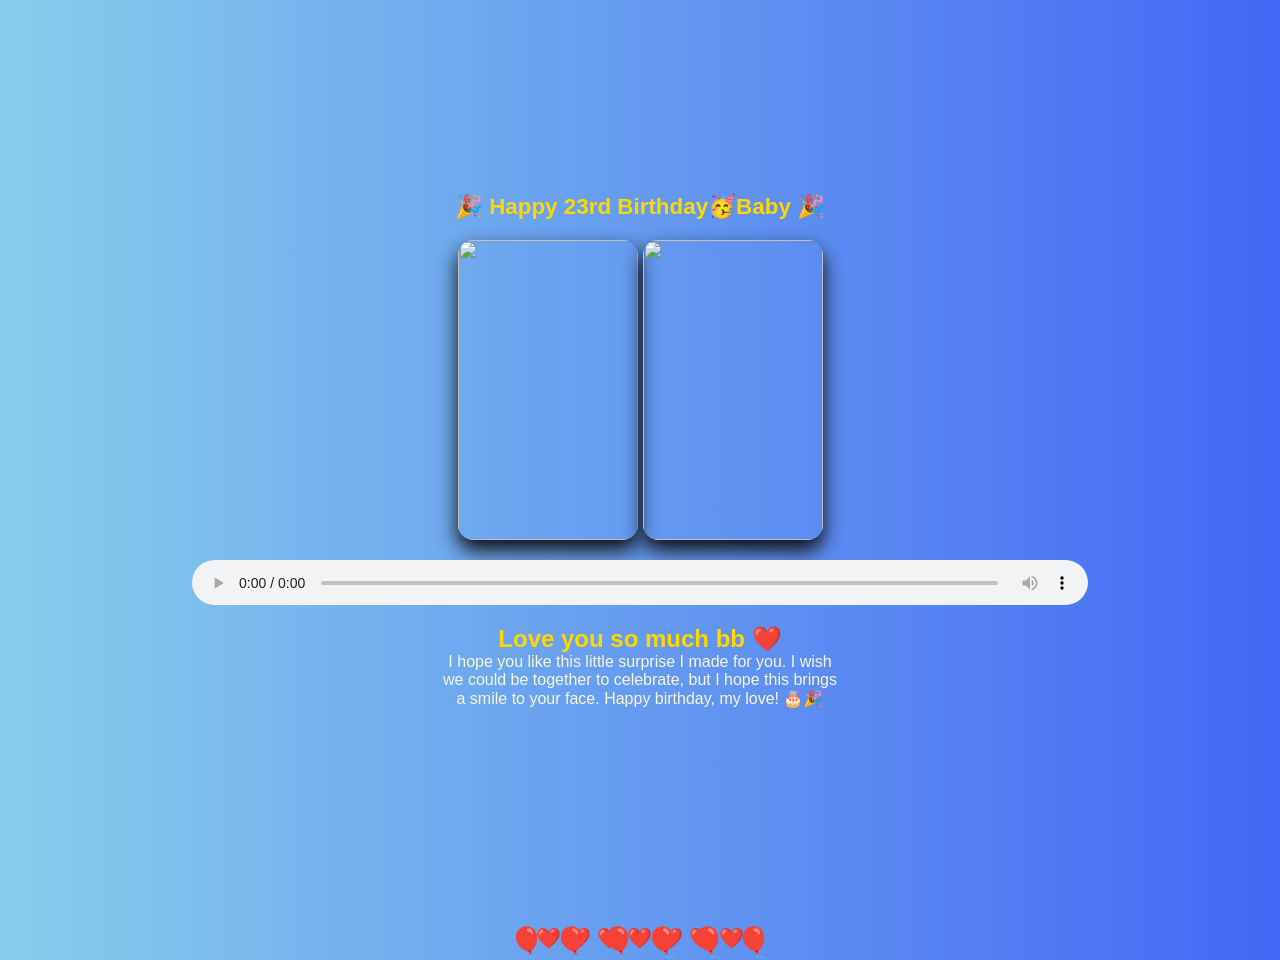
==== birthday.html @ 7cd88e0b "Add files via upload" ====
<!DOCTYPE html>
<html lang="en">
<head>
<meta charset="UTF-8">
<meta name="viewport" content="width=device-width, initial-scale=1.0">
<title>Birthday Flip Card</title>
<link rel="stylesheet" href="styles.css">
</head>

<body>
 <div class="floating-bg">
  <span>🎈</span><span>❤️</span><span>🎈</span><span>❤️</span>
  <span>🎈</span><span>❤️</span><span>🎈</span><span>❤️</span>
  <span>🎈</span><span>❤️</span><span>🎈</span><span>❤️</span>
  <span>🎈</span><span>❤️</span><span>🎈</span><span>❤️</span>
</div>

<h1>🎉 Happy 23rd Birthday🥳Baby 🎉</h1>

<div class="scene">

  <!-- CARD 1 -->
  <input type="checkbox" id="card1">
  <label class="card" for="card1">
    <div class="card-inner">

      <div class="card-front">
        <img src="frontend\Dechen (1).png">
      </div>

 <div class="card-back">
  <h2>Happy Birthday ❤️</h2>
  <p>
    Separated by rivers, mountains, and forests,  
    but always close at heart—like magnet and iron.  

    Sending all my love, wishes, and prayers.  
    I miss you, and I hope your smile never fades.  

    Happy birthday, baby ❤️  
   The next birthday one together, holding hands.
  </p>
</div>

    </div>
  </label>

  <!-- CARD 2 -->
  <input type="checkbox" id="card2">
  <label class="card" for="card2">
    <div class="card-inner">

      <div class="card-front">
        <img src="frontend\she.png">
      </div>

     <div class="card-back">
  <h2>Grateful for You 💫</h2>
  <p>
    Thank you for being in my life and for coming into it so beautifully.  
    I’m truly grateful for your trust, and for holding me close in your world.  
    Having you as my girl means a lot more than words can explain ❤️.
     I honestly feel lucky to have you in my life ❤️
  </p>
</div>

    </div>
  </label>
</div>
  <audio controls loop autoplay>
    <source src="frontend\Zha Chi Dha Nye From Movie Jimzob Damchoe Lham(MP3_160K).mp3" type="audio/mpeg">
  </audio>
  <h2>Love you so much bb ❤️</h2>
  <p>
    I hope you like this little surprise I made for you.  
    I wish we could be together to celebrate, but I hope this brings a smile to your face.  
    Happy birthday, my love! 🎂🎉</p>
</div>

</body>
</html>
---- styles.css ----
* {
  margin: 0;
  padding: 0;
  box-sizing: border-box;
  font-family: sans-serif;
}

body {
  height: 100vh;
  overflow: hidden;
  background: linear-gradient(270deg, darkblue, lightblue, blue, skyblue);
  background-size: 600% 600%;
  animation: bgMove 10s ease infinite;
  display: flex;
  flex-direction: column;
  align-items: center;
  justify-content: center;
}

@keyframes bgMove {
  0% { background-position: 0% }
  50% { background-position: 100% }
  100% { background-position: 0% }
}

h1 {
  color: gold;
  margin-bottom: 20px;
  font-size: 1.4em;
  font-family: Verdana, Geneva, Tahoma, sans-serif;
  text-align: center;
}

/* scene */
.scene {
  display: flex;
  gap: 5px;
}

/* hide checkbox */
input {
  display: none;
}

/* card */
.card {
  width: 180px;
  height: 300px;
  perspective: 1000px;
  cursor: pointer;
  box-shadow: #0b0a0a 0px 10px 20px;
  border-radius: 15px;
}

/* inner flip */
.card-inner {
  width: 100%;
  height: 100%;
  position: relative;
  transition: transform 0.7s;
  transform-style: preserve-3d;
}

/* flip when hovered */
.card:hover .card-inner {
  transform: rotateY(180deg);
}

/* faces */
.card-front,
.card-back {
  position: absolute;
  width: 100%;
  height: 100%;
  backface-visibility: hidden;
  border-radius: 15px;
  overflow: hidden;
}

/* front */
.card-front img {
  width: 100%;
  height: 100%;
  object-fit: cover;
}

/* back */
.card-back {
  background: white;
  transform: rotateY(180deg);
  display: flex;
  flex-direction: column;
  align-items: center;
  justify-content: center;
}

.card-back h2 {
  margin-top: 30px;
  padding-top: 10px;
  color: black;
  font-size: 1.1em;
  font-weight: bold;
  font-family: 'Arial Rounded MT Bold', Arial, sans-serif;
  text-align: center;
}

.card-back p {
margin-bottom: 20px;
  padding: 10px 20px;
  line-height: 1.3;
  text-align: center;
  font-family:  Verdana, Geneva, Tahoma, sans-serif;
  font-size: 0.8em;
  color: black;
}

/* FLOATING HEARTS */
body::before {
  content: "❤️ ❤️ ❤️ ❤️ ❤️ ❤️ ❤️";
  position: absolute;
  bottom: -50px;
  font-size: 20px;
  animation: floatHearts 12s linear infinite;
}

@keyframes floatHearts {
  0% {
    transform: translateY(0);
    opacity: 1;
  }
  100% {
    transform: translateY(-120vh);
    opacity: 0;
  }
}

/* FLOATING BALLOONS */
body::after {
  content: "🎈 🎈 🎈 🎈 🎈 🎈";
  position: absolute;
  bottom: -60px;
  font-size: 30px;
  animation: floatBalloons 15s linear infinite;
}

@keyframes floatBalloons {
  0% {
    transform: translateY(0);
  }
  100% {
    transform: translateY(-130vh);
  }
}

audio {
margin-top: 20px;
width: 70%;  
height: 5%; 
margin-bottom: 20px;
}

h2 {
  color: gold;
  font-size: 1.5em;
  font-family: Verdana, Geneva, Tahoma, sans-serif;
  text-align: center;
}

p {
  color: beige;
  font-size: 1em;
  font-family: Verdana, Geneva, Tahoma, sans-serif;
  text-align: center;
  max-width: 400px;
}

.floating-bg {
  position: fixed;
  top: 0;
  left: 0;
  width: 100%;
  height: 100%;
  pointer-events: none;
  overflow: hidden;
  z-index: 0;
}

.floating-bg span {
  position: absolute;
  bottom: -120px;
  animation: floatUp linear infinite;
  opacity: 0.9;
}

/* 16 variations (fake randomness) */
.floating-bg span:nth-child(1)  { left: 5%;  font-size: 20px; animation-duration: 12s; animation-delay: 0s; }
.floating-bg span:nth-child(2)  { left: 15%; font-size: 30px; animation-duration: 18s; animation-delay: 2s; }
.floating-bg span:nth-child(3)  { left: 25%; font-size: 25px; animation-duration: 14s; animation-delay: 4s; }
.floating-bg span:nth-child(4)  { left: 35%; font-size: 35px; animation-duration: 20s; animation-delay: 1s; }
.floating-bg span:nth-child(5)  { left: 45%; font-size: 28px; animation-duration: 16s; animation-delay: 3s; }
.floating-bg span:nth-child(6)  { left: 55%; font-size: 22px; animation-duration: 13s; animation-delay: 5s; }
.floating-bg span:nth-child(7)  { left: 65%; font-size: 38px; animation-duration: 21s; animation-delay: 2s; }
.floating-bg span:nth-child(8)  { left: 75%; font-size: 26px; animation-duration: 15s; animation-delay: 6s; }
.floating-bg span:nth-child(9)  { left: 85%; font-size: 32px; animation-duration: 19s; animation-delay: 1s; }
.floating-bg span:nth-child(10) { left: 10%; font-size: 24px; animation-duration: 17s; animation-delay: 3s; }
.floating-bg span:nth-child(11) { left: 20%; font-size: 36px; animation-duration: 22s; animation-delay: 0s; }
.floating-bg span:nth-child(12) { left: 30%; font-size: 27px; animation-duration: 14s; animation-delay: 4s; }
.floating-bg span:nth-child(13) { left: 50%; font-size: 40px; animation-duration: 23s; animation-delay: 2s; }
.floating-bg span:nth-child(14) { left: 60%; font-size: 23px; animation-duration: 16s; animation-delay: 5s; }
.floating-bg span:nth-child(15) { left: 80%; font-size: 34px; animation-duration: 18s; animation-delay: 1s; }
.floating-bg span:nth-child(16) { left: 90%; font-size: 29px; animation-duration: 20s; animation-delay: 3s; }

@keyframes floatUp {
  0% {
    transform: translateY(0) translateX(0);
    opacity: 1;
  }
  100% {
    transform: translateY(-130vh) translateX(30px);
    opacity: 0;
  }
}

.scene, h1, audio {
  position: relative;
  z-index: 2;
}
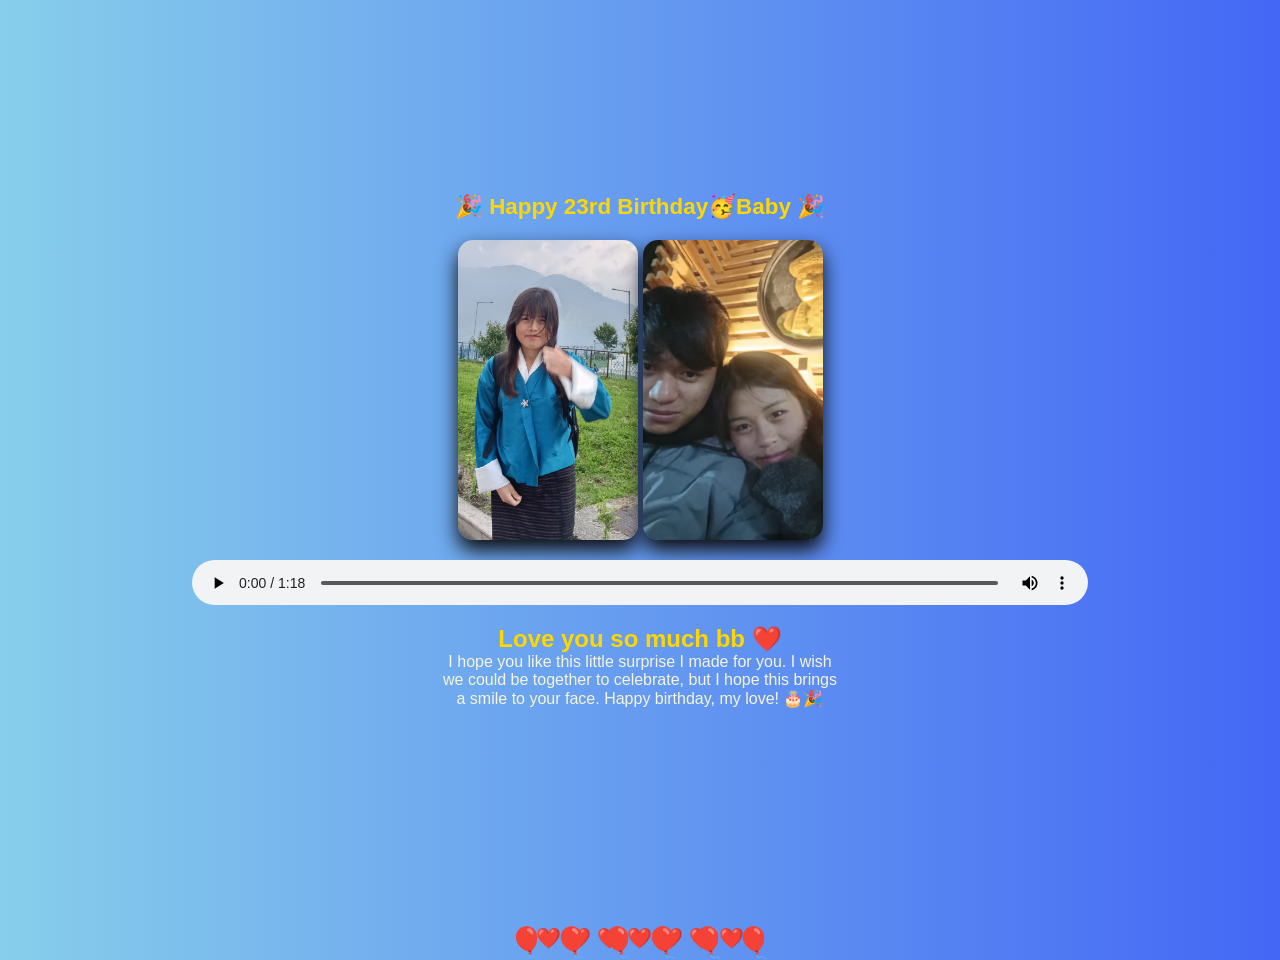
==== commit d52f4161: "Update birthday.html" ====
--- a/birthday.html
+++ b/birthday.html
@@ -25,7 +25,7 @@
     <div class="card-inner">
 
       <div class="card-front">
-        <img src="frontend\Dechen (1).png">
+        <img src="Dechen (1).png">
       </div>
 
  <div class="card-back">
@@ -51,7 +51,7 @@
     <div class="card-inner">
 
       <div class="card-front">
-        <img src="frontend\she.png">
+        <img src="she.png">
       </div>
 
      <div class="card-back">
@@ -68,7 +68,7 @@
   </label>
 </div>
   <audio controls loop autoplay>
-    <source src="frontend\Zha Chi Dha Nye From Movie Jimzob Damchoe Lham(MP3_160K).mp3" type="audio/mpeg">
+    <source src="Zha Chi Dha Nye From Movie Jimzob Damchoe Lham(MP3_160K).mp3" type="audio/mpeg">
   </audio>
   <h2>Love you so much bb ❤️</h2>
   <p>
@@ -78,4 +78,4 @@
 </div>
 
 </body>
-</html>+</html>
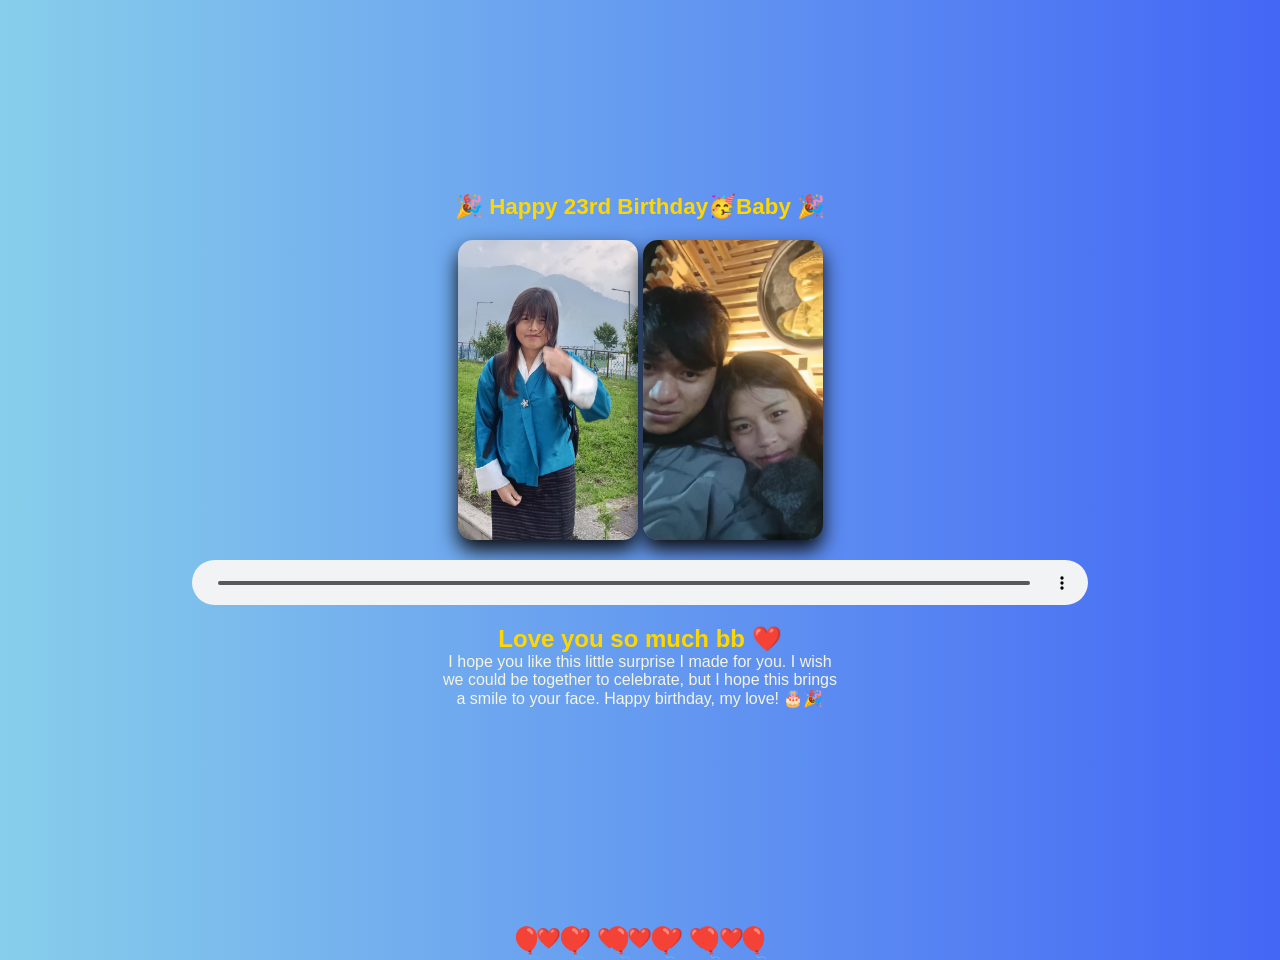
==== commit 504f03f4: "Fix HTML encoding issues in birthday.html" ====
--- a/birthday.html
+++ b/birthday.html
@@ -67,7 +67,7 @@
     </div>
   </label>
 </div>
-  <audio controls loop autoplay>
+  <audio controls loop>
     <source src="Zha Chi Dha Nye From Movie Jimzob Damchoe Lham(MP3_160K).mp3" type="audio/mpeg">
   </audio>
   <h2>Love you so much bb ❤️</h2>
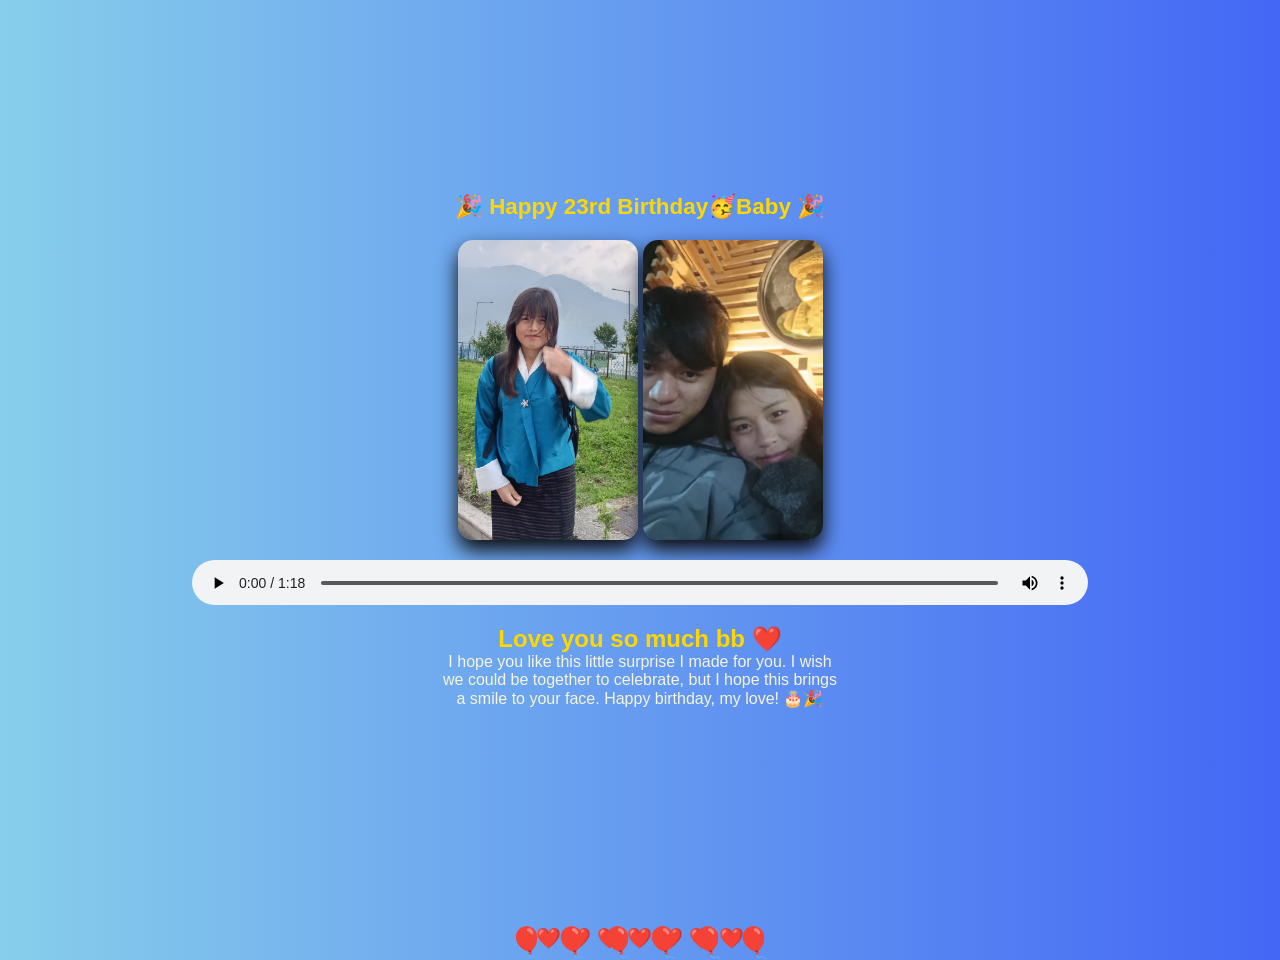
==== commit 877a906d: "Revise birthday card HTML and audio settings Updated the birthday HTML content and added autoplay to" ====
--- a/birthday.html
+++ b/birthday.html
@@ -67,7 +67,7 @@
     </div>
   </label>
 </div>
-  <audio controls loop>
+  <audio controls loop autoplay>
     <source src="Zha Chi Dha Nye From Movie Jimzob Damchoe Lham(MP3_160K).mp3" type="audio/mpeg">
   </audio>
   <h2>Love you so much bb ❤️</h2>
